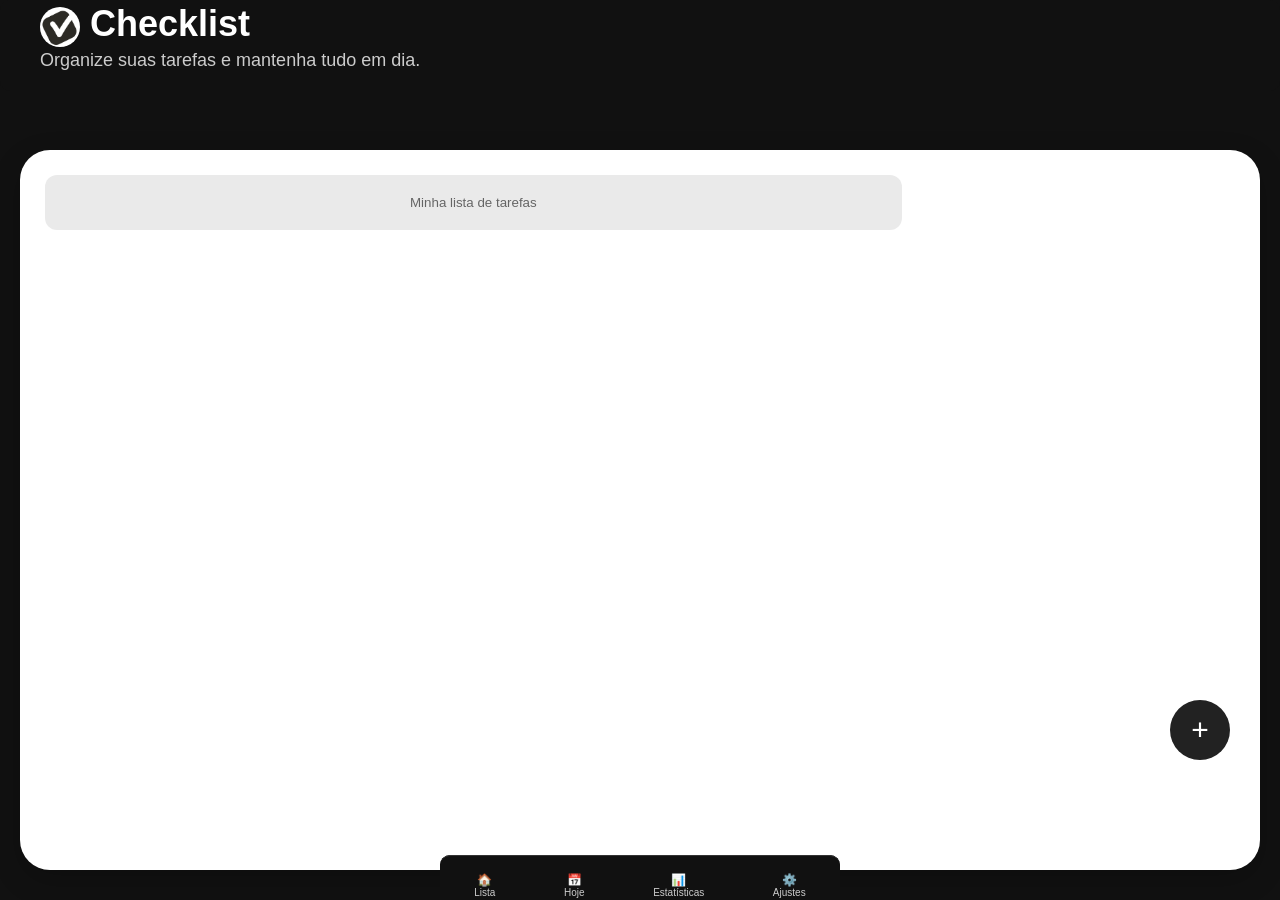
==== index.html @ 5a2e1cfe "Add files via upload" ====
<!DOCTYPE html>
<html lang="Pt-BR">
<head>
    <meta charset="UTF-8">
    <meta name="viewport" content="width=device-width, initial-scale=1.0">
    <link rel="stylesheet" href="style.css"> 
    <link rel="icon" href="IMG/images.png" type="image/png">
    
    <title>checklist</title>
</head>
<body>
<div class="app-container">

    <header>
        
     <div class="header-top" style="display: flex; align-items: center; gap: 10px;">
        <img src="IMG/images.png" alt="Checklist Image" style="width: 40px; height: 40px; border-radius: 50%;"> 
        <h1>Checklist</h1>
    </div>
        <p>Organize suas tarefas e mantenha tudo em dia.</p>
       
      
    </header>

    
     <div class="tabs-container">
       <button class="tab-btn" onclick="filtrarTarefas('all')">Minha lista de tarefas</button>  
        </div>

    <ul id="list-container"></ul>
    
<button id="add-list-btn">+</button>

</div>

 <nav class="bottom-nav">
<nav class="bottom-nav">
    <button class="nav-item" onclick="alert('Página inicial')"><span>🏠</span><small>Lista</small></button>

    <button class="nav-item" onclick="alert('Hoje: ' + new Date().toLocaleDateString())"><span>📅</span><small>Hoje</small></button>

    <button class="nav-item" onclick="alert('Estatísticas: Você tem ' + document.querySelectorAll('li').length + ' tarefas.')"><span>📊</span><small>Estatísticas</small></button>

    <button class="nav-item" onclick="alert('Configurações do App')"><span>⚙️</span><small>Ajustes</small></button>

</nav>>
 </nav>

 <div id="modal-fundo" class="modal-fundo" style="display: none; position: fixed; top: 0; left: 0; width: 100%; height: 100%; background: rgba(0,0,0,0.7); justify-content: center; align-items: center; z-index: 2000;">
    
    <div class="modal-conteudo" style="background: white; padding: 25px; border-radius: 20px; width: 80%; max-width: 300px; display: flex; flex-direction: column; gap: 15px;">
        
        <h2 style=" color: #000000; border: none; padding: 10px; border-radius: 10px;">Adicionar Tarefa</h2>
        
        <input type="text" id="titulo" placeholder="Digite sua tarefa..." style="padding: 12px; border: 2px solid #000000; border-radius: 10px;">
        <input type="date" id="data" style="padding: 12px; border: 2px solid #050202; border-radius: 10px;">
        <input type="time" id="hora" style="padding: 12px; border: 2px solid #000000; border-radius: 10px;">
        
        <button id="btn-adicionar" style="background-color: #000000; color: #ffffff; border: none; padding: 12px; border-radius: 10px;">Adicionar</button>
        <button id="btn-cancelar" style="background-color: #000000; color: #ffffff; border: none; padding: 12px; border-radius: 10px;">Cancelar</button>
    </div>
</div>

<script src="script.js"></script>
</body>
</html>
---- style.css ----
* {
    box-sizing: border-box;
    margin: 0;
    padding: 0;
}

:root {
   --fundo-pagina: #111111;    
    --card-fundo: #ffffff;     
    --preto-puro: #000000;
    --texto-primario: #000000;
    --cinza-suave: #eeeeee;  
    --cinza-texto: #cccccc; 
    --preto-botão: #222222;
    --border-radius-card: 30px;
}


body {
    background-color: var(--fundo-pagina);
    color: rgb(255, 255, 255);
    font-family: Arial, sans-serif;
    display: flex;
    justify-content: center;
    margin: 0;
    padding: 20px;
    min-height: 90vh;
}

header{
    background-color: var(--fundo-pagina);
    color: white;
    width: 100%;
    border-radius: 10px;
    padding:3px 40px 20px;
    position: absolute;
    top: 0;
    left: 0;
  
   box-sizing: border-box;
}

header h1{
    font-size: 36px;
    margin-bottom: 5px;
}

header p{
    font-size: 18px;
    color: var(--cinza-texto);
}
 

.app-container {
    background-color: var(--card-fundo);
    padding: 25px;
    margin-top: 130px;
    box-shadow: 0 10px 30px rgba(0, 0, 0, 0.2);
    min-height: 80vh;
    border-radius: 30px;
    width: 100%;
    border-radius: var(--border-radius-card);
    box-sizing: border-box;
    padding-bottom: 80px;
   
}


#add-list-btn{
    background-color: var(--preto-botão);
    color: var(--cor-texto);
    border: none;
    padding: 10px 20px;
    border-radius: 50%;
    width: 60px;
    height: 60px;
    font-size: 30px;
    position: fixed;
    cursor: pointer;
    margin-bottom: 20px;
    bottom: 120px;
    right: 50px;
    z-index: 1000;
}

.tabs{
    display: flex;
    background-color: #cecbcb86;
    padding: 5px;
    border-radius: 15px;
    margin-bottom: 25px;
}

.tab-btn{
   padding: 20px 365px;
    border-radius: 12px;
    border: none;
    cursor: pointer;
    background-color: #ddd;
    transition: 0.3s;
    opacity: 0.6;
    transition: 0.3s
}

.tab-btn.active{
   background-color: #333 !important;
    color: #fff !important;
    opacity: 1;
    border-bottom: 2px solid #000;
}

#list-container li {
    background-color: var(--cinza-suave); /* Fundo cinza suave */
    color: var(--texto-primario);
    padding: 20px;
    margin-bottom: 15px;
    border-radius: 15px; /* Bordas arredondadas como na imagem */
    list-style: none;
    display: flex;
    justify-content: space-between;
    align-items: center;
    box-shadow: 0 4px 10px rgba(0,0,0,0.05);
}

.concluida{
    text-decoration: line-through;
    color:#aaa;
}

.acoes{
    display: flex;
    gap: 10px;
}

/* Apenas para testar se os botões aparecem */
.acoes button {
    display: inline-block !important;
    background-color: #ddd !important; /* Fundo cinza claro para destacar */
    border: 1px solid #000;
    margin: 2px;
}

.bottom-nav {
    position: fixed;
    bottom: 0;
    width: 100%;
    max-width: 400px; /* Mesma largura do seu container */
    height: 60px;
    background-color: var(--fundo-pagina);
    border-top: 1px solid #333;
    display: flex;
    justify-content: space-around;
    align-items: center;
    padding: 10px 0;
    z-index: 1000;
    border-radius: 10px 10px 0 0;
    top: 855px;
}

.nav-item {
    background: none;
    border: none;
    color: var(--cinza-texto);
    display: flex;
    flex-direction: column;
    align-items: center;
    cursor: pointer;
    font-size: 12px;
}

.nav-item:hover {
    color: rgb(231, 0, 0);
}

/* --- RESPONSIVIDADE PARA CELULARES --- */
@media (max-width: 600px) {
    /* 1. Ajusta o container principal para preencher bem a tela do celular */
    .app-container {
        width: 100% !important;
        padding: 10px !important;
        margin: 0 !important;
        box-sizing: border-box;
    }

    /* 2. Reduz o tamanho de fontes e margens no topo */
    header h1 {
        font-size: 1.5rem !important;
    }

    header p {
        font-size: 0.85rem !important;
    }

    /* 3. Faz o modal ocupar um espaço mais confortável em telas pequenas */
    .modal-conteudo {
        width: 90% !important;
        max-width: 320px !important;
        padding: 20px !important;
    }

    /* 4. Garante que os botões de ação da tarefa não fiquem apertados demais */
    li {
        padding: 10px !important;
        font-size: 0.9rem !important;
    }
}

#list-container {
    padding-bottom: 70px; /* Cria um respiro para o último item não ficar debaixo da barra */
}
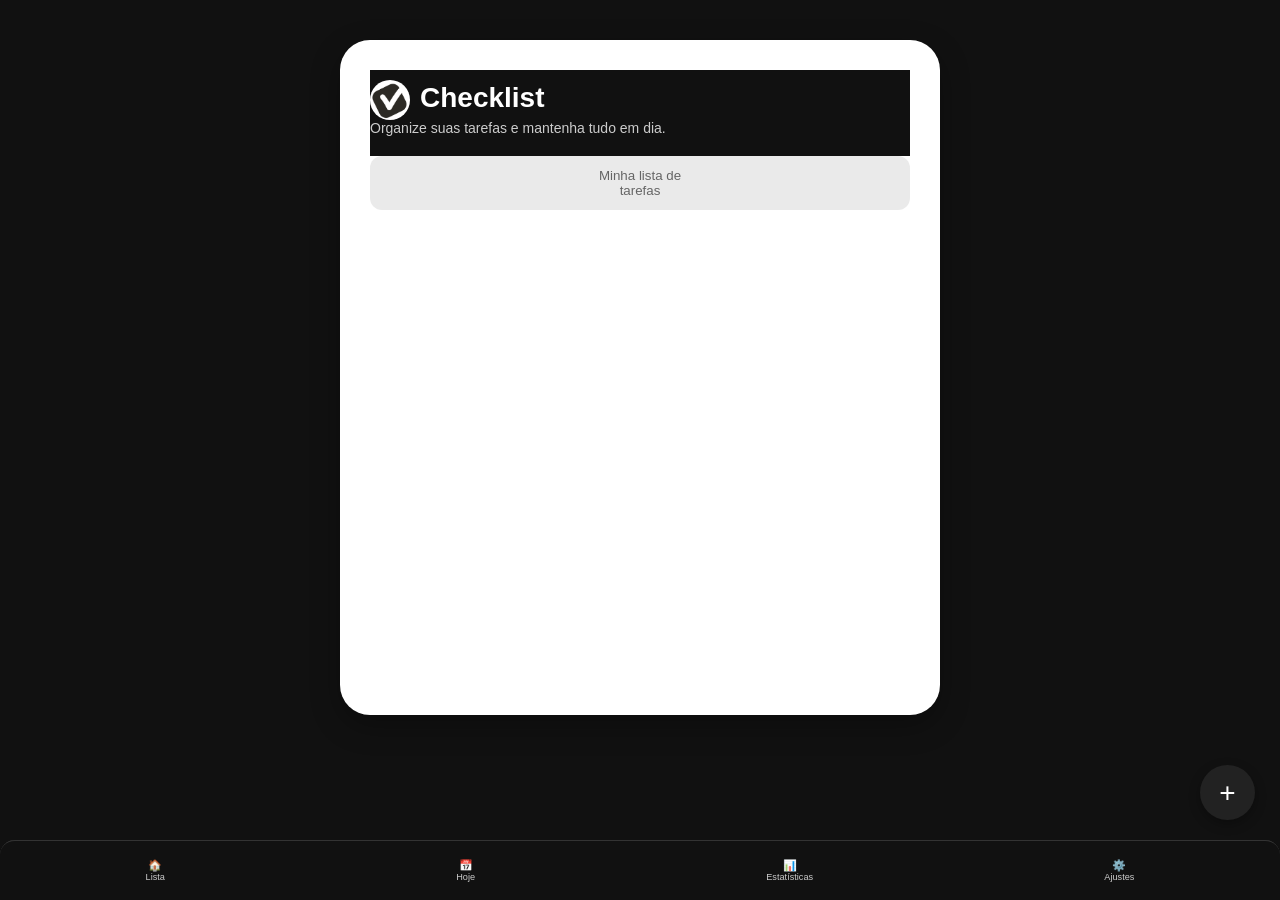
==== commit 468837e8: "Update index.html" ====
--- a/index.html
+++ b/index.html
@@ -29,7 +29,7 @@
 
     <ul id="list-container"></ul>
     
-<button id="add-list-btn">+</button>
+<button id="btnAdd">+</button>
 
 </div>
 
@@ -63,4 +63,4 @@
 
 <script src="script.js"></script>
 </body>
-</html>+</html>
--- a/style.css
+++ b/style.css
@@ -5,7 +5,7 @@
 }
 
 :root {
-   --fundo-pagina: #111111;    
+    --fundo-pagina: #111111;    
     --card-fundo: #ffffff;     
     --preto-puro: #000000;
     --texto-primario: #000000;
@@ -15,106 +15,106 @@
     --border-radius-card: 30px;
 }
 
-
 body {
     background-color: var(--fundo-pagina);
     color: rgb(255, 255, 255);
     font-family: Arial, sans-serif;
     display: flex;
     justify-content: center;
+    align-items: flex-start;
     margin: 0;
-    padding: 20px;
-    min-height: 90vh;
-}
-
-header{
+    padding: 30px;
+    min-height: 100vh;
+    box-sizing: border-box;
+}
+
+header {
     background-color: var(--fundo-pagina);
     color: white;
     width: 100%;
-    border-radius: 10px;
-    padding:3px 40px 20px;
-    position: absolute;
-    top: 0;
-    left: 0;
-  
-   box-sizing: border-box;
-}
-
-header h1{
-    font-size: 36px;
+    max-width: 600px; /* Alinha a largura com o container no PC */
+    margin: 0 auto;
+    padding: 10px 0 20px 0;
+    position: relative !important; /* Remove o absolute para fluir natural no PC */
+    top: auto;
+    left: auto;
+    text-align: left; /* Ou center, se preferir o título no meio */;
+}
+
+header h1 {
+    font-size: 28px;
     margin-bottom: 5px;
 }
 
-header p{
-    font-size: 18px;
+header p {
+    font-size: 14px;
     color: var(--cinza-texto);
 }
- 
 
 .app-container {
-    background-color: var(--card-fundo);
-    padding: 25px;
-    margin-top: 130px;
-    box-shadow: 0 10px 30px rgba(0, 0, 0, 0.2);
-    min-height: 80vh;
-    border-radius: 30px;
+   background-color: var(--card-fundo);
+    padding: 30px;
+    margin-top: 10px;
+    box-shadow: 0 10px 30px rgba(0, 0, 0, 0.3);
+    min-height: 75vh;
+    border-radius: var(--border-radius-card);
     width: 100%;
-    border-radius: var(--border-radius-card);
+    max-width: 600px; /* Trava a largura ideal para não ficar largo demais no monitor */
     box-sizing: border-box;
-    padding-bottom: 80px;
-   
-}
-
-
-#add-list-btn{
+    padding-bottom: 90px;
+}
+
+#btnAdd{
     background-color: var(--preto-botão);
-    color: var(--cor-texto);
+    color: #ffffff;
     border: none;
-    padding: 10px 20px;
     border-radius: 50%;
-    width: 60px;
-    height: 60px;
-    font-size: 30px;
+    width: 55px;
+    height: 55px;
+    font-size: 28px;
     position: fixed;
     cursor: pointer;
-    margin-bottom: 20px;
-    bottom: 120px;
-    right: 50px;
-    z-index: 1000;
-}
-
-.tabs{
+    bottom: 80px; /* Fica acima da barra inferior */
+    right: 25px;
+    z-index: 2000;
+    display: flex;
+    align-items: center;
+    justify-content: center;
+    box-shadow: 0 4px 12px rgba(0,0,0,0.3);
+}
+
+.tabs {
     display: flex;
     background-color: #cecbcb86;
     padding: 5px;
     border-radius: 15px;
     margin-bottom: 25px;
-}
-
-.tab-btn{
-   padding: 20px 365px;
+    overflow-x: auto;
+}
+
+.tab-btn {
+    padding: 12px 207px;
+    flex: 1;
     border-radius: 12px;
     border: none;
     cursor: pointer;
     background-color: #ddd;
     transition: 0.3s;
     opacity: 0.6;
-    transition: 0.3s
-}
-
-.tab-btn.active{
-   background-color: #333 !important;
+}
+
+.tab-btn.active {
+    background-color: #333 !important;
     color: #fff !important;
     opacity: 1;
-    border-bottom: 2px solid #000;
 }
 
 #list-container li {
-    background-color: var(--cinza-suave); /* Fundo cinza suave */
+    background-color: var(--cinza-suave);
     color: var(--texto-primario);
-    padding: 20px;
-    margin-bottom: 15px;
-    border-radius: 15px; /* Bordas arredondadas como na imagem */
+    padding: 15px;
+    margin-bottom: 12px;
+    border-radius: 15px;
     list-style: none;
     display: flex;
     justify-content: space-between;
@@ -122,39 +122,39 @@
     box-shadow: 0 4px 10px rgba(0,0,0,0.05);
 }
 
-.concluida{
+.concluida {
     text-decoration: line-through;
-    color:#aaa;
-}
-
-.acoes{
-    display: flex;
-    gap: 10px;
-}
-
-/* Apenas para testar se os botões aparecem */
+    color: #aaa;
+}
+
+.acoes {
+    display: flex;
+    gap: 8px;
+}
+
 .acoes button {
     display: inline-block !important;
-    background-color: #ddd !important; /* Fundo cinza claro para destacar */
+    background-color: #ddd !important;
     border: 1px solid #000;
-    margin: 2px;
+    padding: 5px 8px;
+    border-radius: 6px;
+    cursor: pointer;
 }
 
 .bottom-nav {
     position: fixed;
     bottom: 0;
+    left: 0;
     width: 100%;
-    max-width: 400px; /* Mesma largura do seu container */
     height: 60px;
     background-color: var(--fundo-pagina);
     border-top: 1px solid #333;
     display: flex;
     justify-content: space-around;
     align-items: center;
-    padding: 10px 0;
-    z-index: 1000;
-    border-radius: 10px 10px 0 0;
-    top: 855px;
+    padding: 5px 0;
+    z-index: 1500;
+    border-radius: 15px 15px 0 0;
 }
 
 .nav-item {
@@ -165,46 +165,49 @@
     flex-direction: column;
     align-items: center;
     cursor: pointer;
-    font-size: 12px;
+    font-size: 11px;
 }
 
 .nav-item:hover {
     color: rgb(231, 0, 0);
 }
 
+#list-container {
+    padding-bottom: 70px;
+}
+
 /* --- RESPONSIVIDADE PARA CELULARES --- */
 @media (max-width: 600px) {
-    /* 1. Ajusta o container principal para preencher bem a tela do celular */
+    body {
+        padding: 5px;
+    }
+    
     .app-container {
         width: 100% !important;
-        padding: 10px !important;
-        margin: 0 !important;
-        box-sizing: border-box;
-    }
-
-    /* 2. Reduz o tamanho de fontes e margens no topo */
+        padding: 15px !important;
+        margin-top: 5px !important;
+        border-radius: 20px !important;
+    }
+
     header h1 {
-        font-size: 1.5rem !important;
+        font-size: 1.4rem !important;
     }
 
     header p {
-        font-size: 0.85rem !important;
-    }
-
-    /* 3. Faz o modal ocupar um espaço mais confortável em telas pequenas */
+        font-size: 0.8rem !important;
+    }
+
     .modal-conteudo {
         width: 90% !important;
         max-width: 320px !important;
         padding: 20px !important;
     }
 
-    /* 4. Garante que os botões de ação da tarefa não fiquem apertados demais */
-    li {
-        padding: 10px !important;
-        font-size: 0.9rem !important;
-    }
-}
-
-#list-container {
-    padding-bottom: 70px; /* Cria um respiro para o último item não ficar debaixo da barra */
-}
+    #add-list-btn {
+        bottom: 75px;
+        right: 20px;
+        width: 50px;
+        height: 50px;
+        font-size: 24px;
+    }
+}
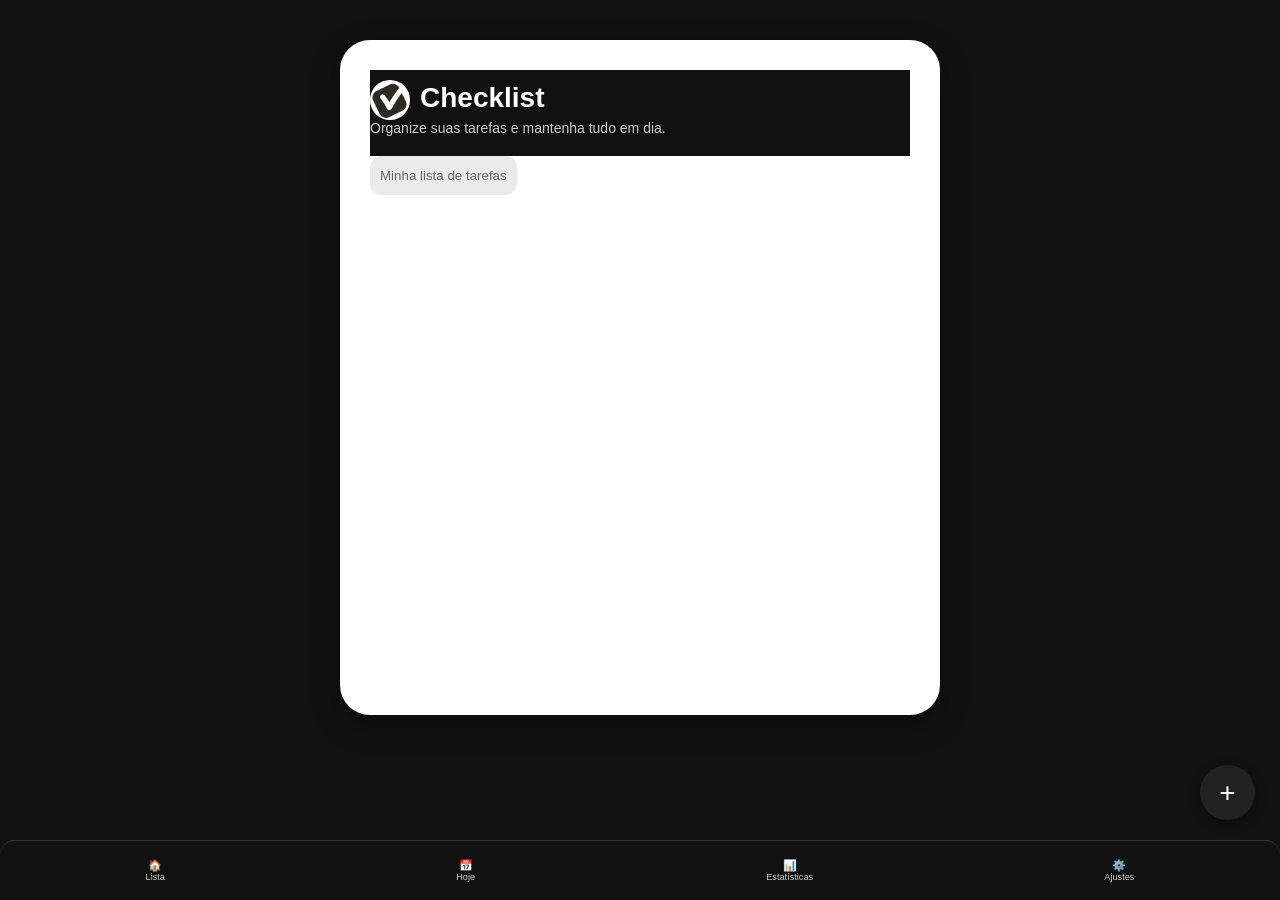
==== commit f4105048: "Fix HTML formatting and add alert to button" ====
--- a/index.html
+++ b/index.html
@@ -29,7 +29,7 @@
 
     <ul id="list-container"></ul>
     
-<button id="btnAdd">+</button>
+<button id="btnAdd" onclick="alert('O botao clicou!');" >+</button>
 
 </div>
 
--- a/style.css
+++ b/style.css
@@ -93,7 +93,7 @@
 }
 
 .tab-btn {
-    padding: 12px 207px;
+    padding: 12px 10px;
     flex: 1;
     border-radius: 12px;
     border: none;
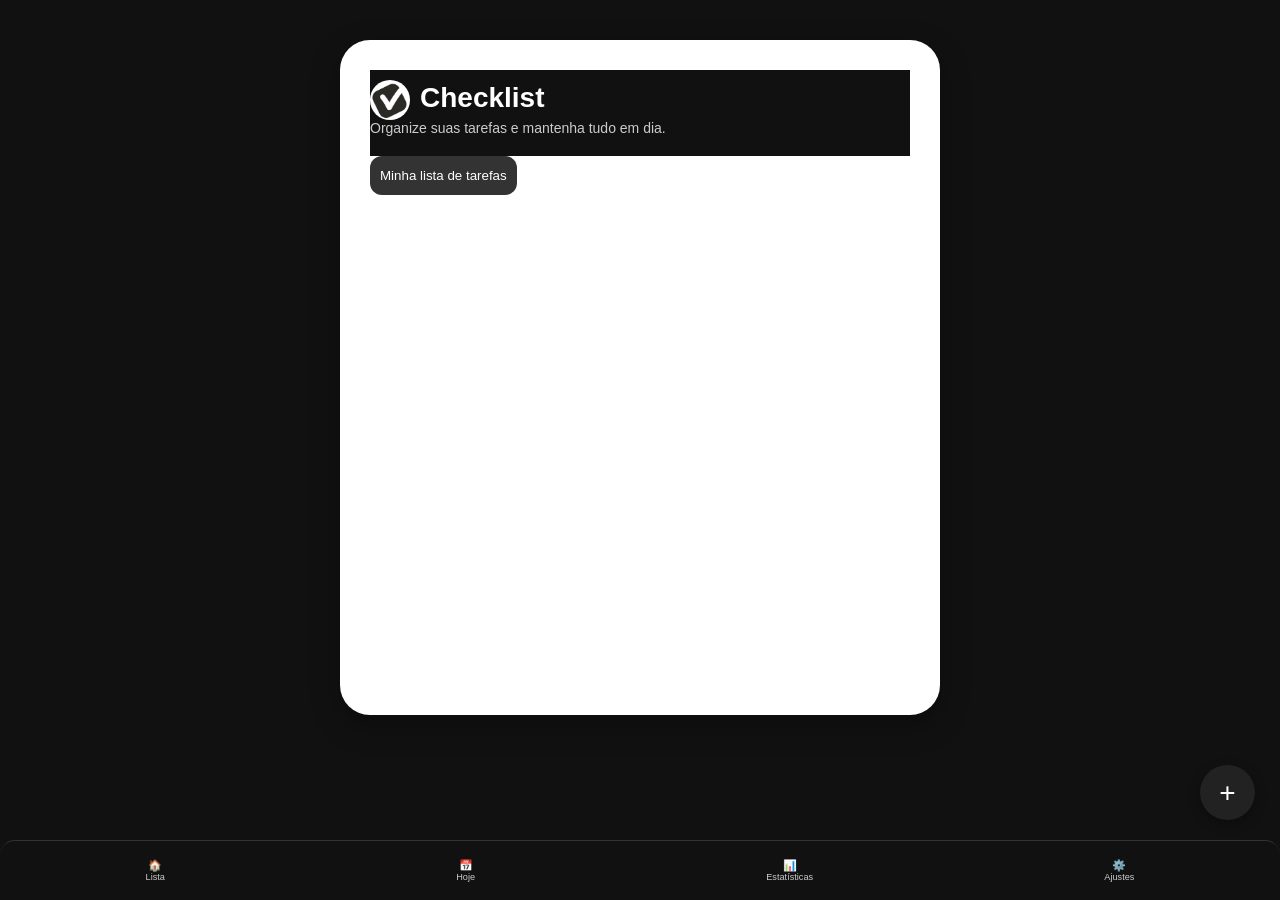
==== commit acb025ef: "Update index.html" ====
--- a/index.html
+++ b/index.html
@@ -1,63 +1,46 @@
 <!DOCTYPE html>
-<html lang="Pt-BR">
+<html lang="pt-BR">
 <head>
     <meta charset="UTF-8">
     <meta name="viewport" content="width=device-width, initial-scale=1.0">
     <link rel="stylesheet" href="style.css"> 
     <link rel="icon" href="IMG/images.png" type="image/png">
-    
-    <title>checklist</title>
+    <title>Checklist</title>
 </head>
 <body>
 <div class="app-container">
-
     <header>
-        
-     <div class="header-top" style="display: flex; align-items: center; gap: 10px;">
-        <img src="IMG/images.png" alt="Checklist Image" style="width: 40px; height: 40px; border-radius: 50%;"> 
-        <h1>Checklist</h1>
-    </div>
+        <div class="header-top" style="display: flex; align-items: center; gap: 10px;">
+            <img src="IMG/images.png" alt="Checklist Image" style="width: 40px; height: 40px; border-radius: 50%;"> 
+            <h1>Checklist</h1>
+        </div>
         <p>Organize suas tarefas e mantenha tudo em dia.</p>
-       
-      
     </header>
 
-    
-     <div class="tabs-container">
-       <button class="tab-btn" onclick="filtrarTarefas('all')">Minha lista de tarefas</button>  
-        </div>
+    <div class="tabs-container">
+        <button class="tab-btn active">Minha lista de tarefas</button>  
+    </div>
 
     <ul id="list-container"></ul>
     
-<button id="btnAdd" onclick="alert('O botao clicou!');" >+</button>
-
+    <button id="btnAdd">+</button>
 </div>
 
- <nav class="bottom-nav">
 <nav class="bottom-nav">
     <button class="nav-item" onclick="alert('Página inicial')"><span>🏠</span><small>Lista</small></button>
+    <button class="nav-item" onclick="alert('Hoje: ' + new Date().toLocaleDateString())"><span>📅</span><small>Hoje</small></button>
+    <button class="nav-item" onclick="alert('Estatísticas: Você tem ' + document.querySelectorAll('li').length + ' tarefas.')"><span>📊</span><small>Estatísticas</small></button>
+    <button class="nav-item" onclick="alert('Configurações do App')"><span>⚙️</span><small>Ajustes</small></button>
+</nav>
 
-    <button class="nav-item" onclick="alert('Hoje: ' + new Date().toLocaleDateString())"><span>📅</span><small>Hoje</small></button>
-
-    <button class="nav-item" onclick="alert('Estatísticas: Você tem ' + document.querySelectorAll('li').length + ' tarefas.')"><span>📊</span><small>Estatísticas</small></button>
-
-    <button class="nav-item" onclick="alert('Configurações do App')"><span>⚙️</span><small>Ajustes</small></button>
-
-</nav>>
- </nav>
-
- <div id="modal-fundo" class="modal-fundo" style="display: none; position: fixed; top: 0; left: 0; width: 100%; height: 100%; background: rgba(0,0,0,0.7); justify-content: center; align-items: center; z-index: 2000;">
-    
+<div id="modal-fundo" class="modal-fundo" style="display: none; position: fixed; top: 0; left: 0; width: 100%; height: 100%; background: rgba(0,0,0,0.7); justify-content: center; align-items: center; z-index: 2000;">
     <div class="modal-conteudo" style="background: white; padding: 25px; border-radius: 20px; width: 80%; max-width: 300px; display: flex; flex-direction: column; gap: 15px;">
-        
-        <h2 style=" color: #000000; border: none; padding: 10px; border-radius: 10px;">Adicionar Tarefa</h2>
-        
+        <h2 style="color: #000000; border: none; padding: 10px; border-radius: 10px;">Adicionar Tarefa</h2>
         <input type="text" id="titulo" placeholder="Digite sua tarefa..." style="padding: 12px; border: 2px solid #000000; border-radius: 10px;">
         <input type="date" id="data" style="padding: 12px; border: 2px solid #050202; border-radius: 10px;">
         <input type="time" id="hora" style="padding: 12px; border: 2px solid #000000; border-radius: 10px;">
-        
-        <button id="btn-adicionar" style="background-color: #000000; color: #ffffff; border: none; padding: 12px; border-radius: 10px;">Adicionar</button>
-        <button id="btn-cancelar" style="background-color: #000000; color: #ffffff; border: none; padding: 12px; border-radius: 10px;">Cancelar</button>
+        <button id="btn-salvar" style="background-color: #000000; color: #ffffff; border: none; padding: 12px; border-radius: 10px; cursor: pointer;">Salvar</button>
+        <button id="btn-cancelar" style="background-color: #000000; color: #ffffff; border: none; padding: 12px; border-radius: 10px; cursor: pointer;">Cancelar</button>
     </div>
 </div>
 
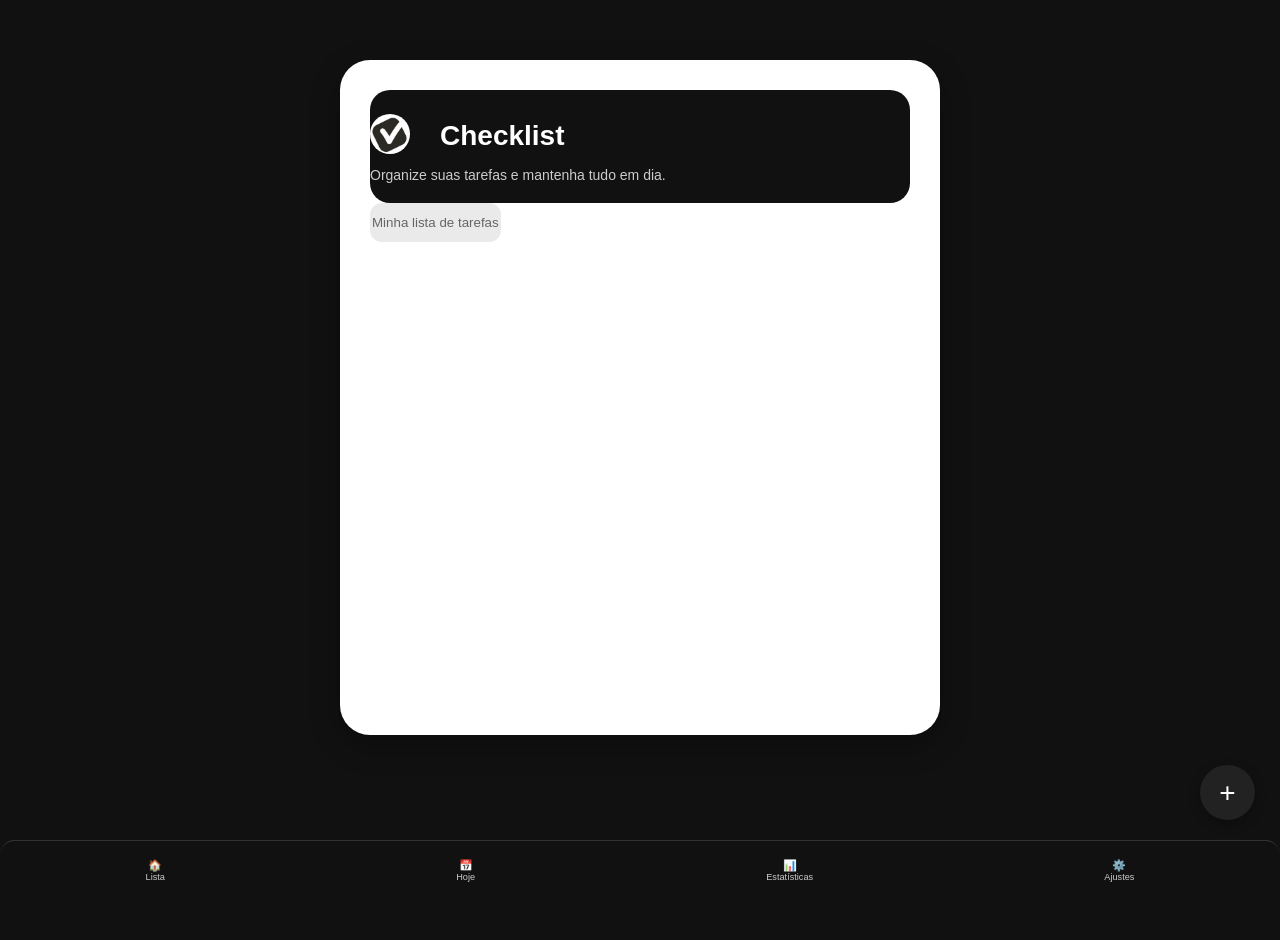
==== commit e8e34cab: "Add files via upload" ====
--- a/index.html
+++ b/index.html
@@ -1,49 +1,68 @@
 <!DOCTYPE html>
-<html lang="pt-BR">
+<html lang="Pt-BR">
 <head>
     <meta charset="UTF-8">
     <meta name="viewport" content="width=device-width, initial-scale=1.0">
+    <link rel="manifest" href="manifest.json">
     <link rel="stylesheet" href="style.css"> 
     <link rel="icon" href="IMG/images.png" type="image/png">
-    <title>Checklist</title>
+    
+    <title>checklist</title>
 </head>
 <body>
 <div class="app-container">
+
     <header>
-        <div class="header-top" style="display: flex; align-items: center; gap: 10px;">
-            <img src="IMG/images.png" alt="Checklist Image" style="width: 40px; height: 40px; border-radius: 50%;"> 
-            <h1>Checklist</h1>
-        </div>
+        
+     <div class="header-top" style="display: flex; align-items: center; gap: 10px;">
+        <img src="IMG/images.png" alt="Checklist Image" style="width: 40px; height: 40px; border-radius: 50%;"> 
+        <h1>Checklist</h1>
+    </div>
         <p>Organize suas tarefas e mantenha tudo em dia.</p>
+       
+      
     </header>
 
-    <div class="tabs-container">
-        <button class="tab-btn active">Minha lista de tarefas</button>  
-    </div>
+    
+     <div class="tabs-container">
+       <button class="tab-btn" onclick="filtrarTarefas('all')">Minha lista de tarefas</button>  
+        </div>
 
     <ul id="list-container"></ul>
     
-    <button id="btnAdd">+</button>
+<button id="btnAdd" >+</button>
+
 </div>
 
+ <nav class="bottom-nav">
 <nav class="bottom-nav">
     <button class="nav-item" onclick="alert('Página inicial')"><span>🏠</span><small>Lista</small></button>
+
     <button class="nav-item" onclick="alert('Hoje: ' + new Date().toLocaleDateString())"><span>📅</span><small>Hoje</small></button>
+
     <button class="nav-item" onclick="alert('Estatísticas: Você tem ' + document.querySelectorAll('li').length + ' tarefas.')"><span>📊</span><small>Estatísticas</small></button>
+
     <button class="nav-item" onclick="alert('Configurações do App')"><span>⚙️</span><small>Ajustes</small></button>
-</nav>
 
-<div id="modal-fundo" class="modal-fundo" style="display: none; position: fixed; top: 0; left: 0; width: 100%; height: 100%; background: rgba(0,0,0,0.7); justify-content: center; align-items: center; z-index: 2000;">
+</nav>>
+ </nav>
+
+ <div id="modal-fundo" class="modal-fundo" style="display: none; position: fixed; top: 0; left: 0; width: 100%; height: 100%; background: rgba(0, 0, 0, 0.7); justify-content: center; align-items: center; z-index: 2000;">
+    
     <div class="modal-conteudo" style="background: white; padding: 25px; border-radius: 20px; width: 80%; max-width: 300px; display: flex; flex-direction: column; gap: 15px;">
-        <h2 style="color: #000000; border: none; padding: 10px; border-radius: 10px;">Adicionar Tarefa</h2>
+        
+        <h2 style=" color: #000000; border: none; padding: 10px; border-radius: 10px;">Adicionar Tarefa</h2>
+        
         <input type="text" id="titulo" placeholder="Digite sua tarefa..." style="padding: 12px; border: 2px solid #000000; border-radius: 10px;">
         <input type="date" id="data" style="padding: 12px; border: 2px solid #050202; border-radius: 10px;">
         <input type="time" id="hora" style="padding: 12px; border: 2px solid #000000; border-radius: 10px;">
-        <button id="btn-salvar" style="background-color: #000000; color: #ffffff; border: none; padding: 12px; border-radius: 10px; cursor: pointer;">Salvar</button>
-        <button id="btn-cancelar" style="background-color: #000000; color: #ffffff; border: none; padding: 12px; border-radius: 10px; cursor: pointer;">Cancelar</button>
+        
+        <button id="btn-salvar" style="background-color: #000000; color: #ffffff; border: none; padding: 12px; border-radius: 10px;">Salvar</button>
+        <button id="btn-cancelar" style="background-color: #000000; color: #ffffff; border: none; padding: 12px; border-radius: 10px;">Cancelar</button>
     </div>
 </div>
 
 <script src="script.js"></script>
+<script src="sw.js"></script>
 </body>
-</html>
+</html>
--- a/style.css
+++ b/style.css
@@ -22,7 +22,7 @@
     display: flex;
     justify-content: center;
     align-items: flex-start;
-    margin: 0;
+    margin: 20px;
     padding: 30px;
     min-height: 100vh;
     box-sizing: border-box;
@@ -39,9 +39,12 @@
     top: auto;
     left: auto;
     text-align: left; /* Ou center, se preferir o título no meio */;
+    border-radius: 20px;
 }
 
 header h1 {
+    padding: 10px;
+    margin: 10px;
     font-size: 28px;
     margin-bottom: 5px;
 }
@@ -93,7 +96,7 @@
 }
 
 .tab-btn {
-    padding: 12px 10px;
+    padding: 12px 2px;
     flex: 1;
     border-radius: 12px;
     border: none;
@@ -210,4 +213,4 @@
         height: 50px;
         font-size: 24px;
     }
-}
+}
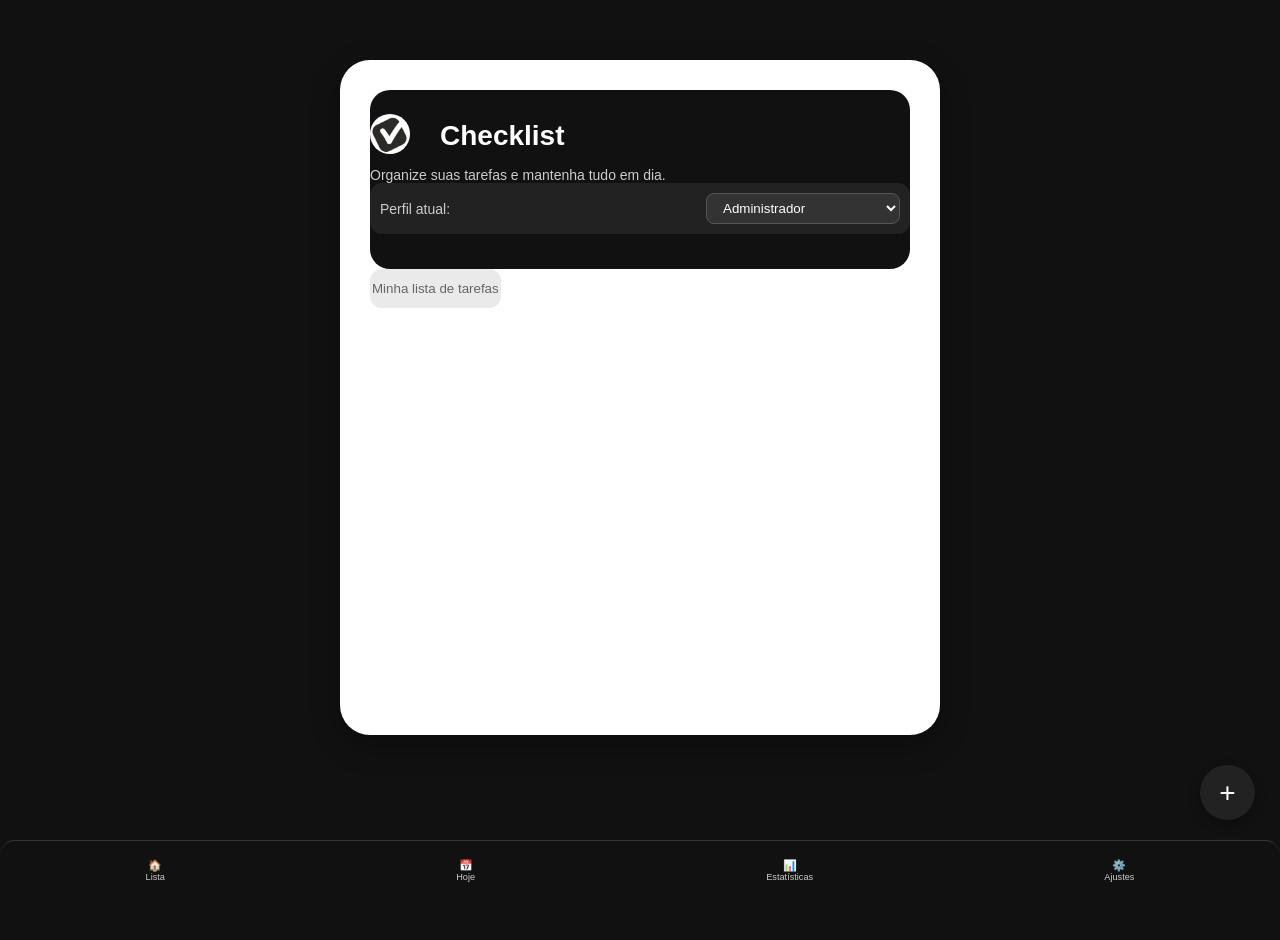
==== commit 1fd27ab6: "Update index.html" ====
--- a/index.html
+++ b/index.html
@@ -19,6 +19,14 @@
         <h1>Checklist</h1>
     </div>
         <p>Organize suas tarefas e mantenha tudo em dia.</p>
+
+         <div class="perfil-container" style="background: #222; padding: 10px; border-radius: 12px; margin-bottom: 15px; display: flex; justify-content: space-between; align-items: center;">
+    <span style="font-size: 14px; color: #ccc;">Perfil atual:</span>
+    <select id="seletor-perfil" onchange="mudarPerfil(this.value)" style="padding: 6px 12px; border-radius: 8px; background: #333; color: #fff; border: 1px solid #555; cursor: pointer;">
+        <option value="admin">Administrador</option>
+        <option value="usuario">Usuário (Marcar Tarefas)</option>
+    </select>
+</div>
        
       
     </header>
@@ -65,4 +73,4 @@
 <script src="script.js"></script>
 <script src="sw.js"></script>
 </body>
-</html>+</html>
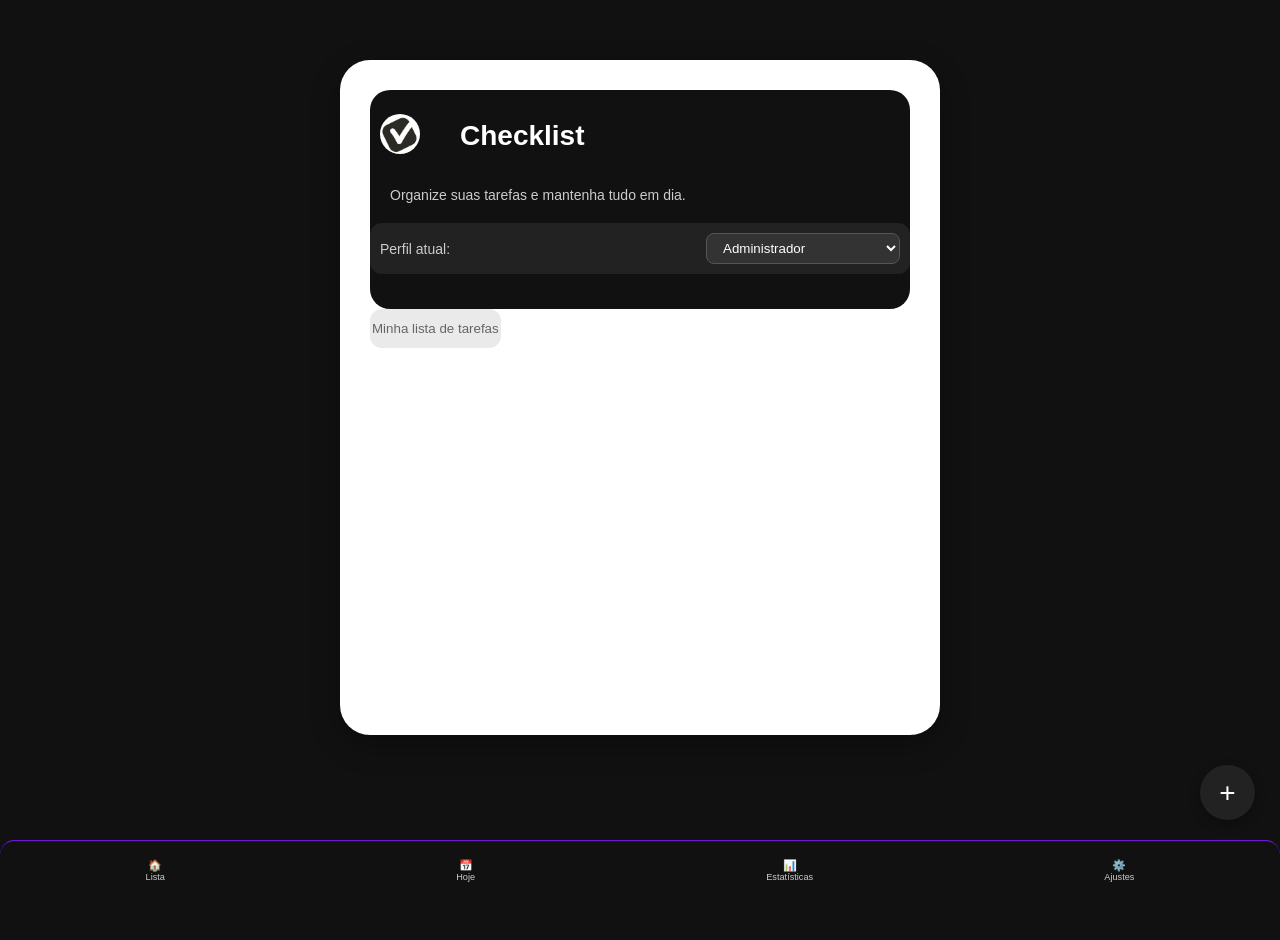
==== commit bec4b809: "Add files via upload" ====
--- a/index.html
+++ b/index.html
@@ -15,21 +15,22 @@
     <header>
         
      <div class="header-top" style="display: flex; align-items: center; gap: 10px;">
-        <img src="IMG/images.png" alt="Checklist Image" style="width: 40px; height: 40px; border-radius: 50%;"> 
+        <img src="IMG/images.png" alt="Checklist Image" style="width: 40px; height: 40px; margin: 10px; border-radius: 50%;"> 
         <h1>Checklist</h1>
     </div>
-        <p>Organize suas tarefas e mantenha tudo em dia.</p>
+        <p style="padding: 20px; margin: 0;">Organize suas tarefas e mantenha tudo em dia.</p>
+       
 
-         <div class="perfil-container" style="background: #222; padding: 10px; border-radius: 12px; margin-bottom: 15px; display: flex; justify-content: space-between; align-items: center;">
+        <div class="perfil-container" style="background: #222; padding: 10px; border-radius: 12px; margin-bottom: 15px; display: flex; justify-content: space-between; align-items: center;">
     <span style="font-size: 14px; color: #ccc;">Perfil atual:</span>
     <select id="seletor-perfil" onchange="mudarPerfil(this.value)" style="padding: 6px 12px; border-radius: 8px; background: #333; color: #fff; border: 1px solid #555; cursor: pointer;">
         <option value="admin">Administrador</option>
         <option value="usuario">Usuário (Marcar Tarefas)</option>
     </select>
 </div>
-       
-      
     </header>
+
+    
 
     
      <div class="tabs-container">
@@ -73,4 +74,4 @@
 <script src="script.js"></script>
 <script src="sw.js"></script>
 </body>
-</html>
+</html>
--- a/style.css
+++ b/style.css
@@ -151,7 +151,7 @@
     width: 100%;
     height: 60px;
     background-color: var(--fundo-pagina);
-    border-top: 1px solid #333;
+    border-top: 1px solid #7016d6;
     display: flex;
     justify-content: space-around;
     align-items: center;
